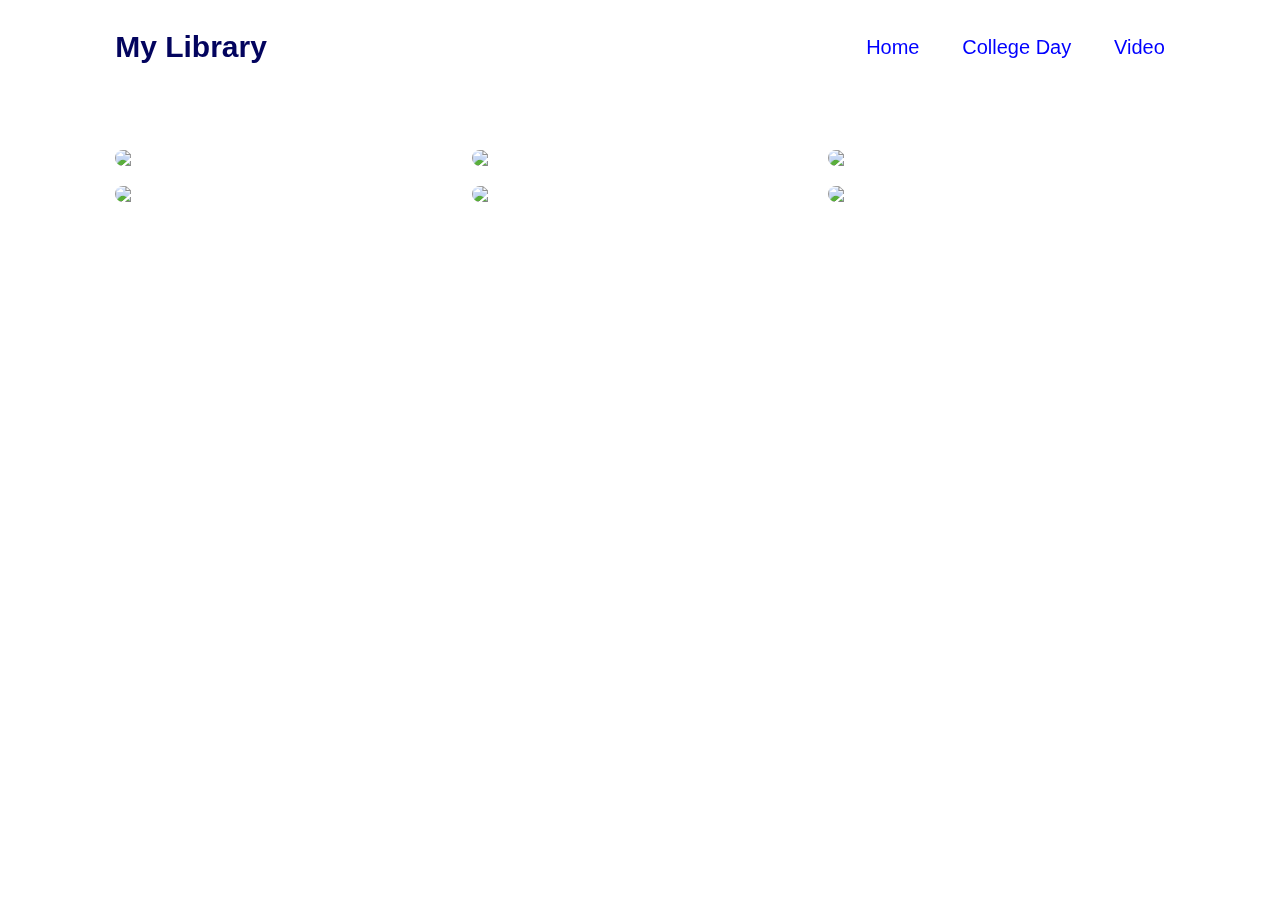
==== College.html @ 1572503e "Add files via upload" ====
<!DOCTYPE html>
<html lang="en">
<head>
    <meta charset="UTF-8">
    <meta name="viewport" content="width=device-width, initial-scale=1.0">
    <link rel="stylesheet" href="STYLE.css">
    <title>Document</title>

<style>
    .gallery {
        display: grid;
        grid-template-columns: repeat(auto-fill, minmax(250px, 1fr));
        gap: 2rem;
        margin-top: 10rem;
    }

    .gallery-item {
        position: relative; 
    }

    .gallery img {
        border-radius: 1rem;
        box-shadow: 0 0 25px white;
        transition: 0.3s ease;
        width: 100%; 
        height: 100%; 
        object-fit: cover;
    }

    .gallery img:hover {
        transform: scale(1.1);
    }

    .overlay {
        position: absolute; 
        padding: 2px;
        margin: 3px;
        top: 50%; 
        left: 50%; 
        transform: translate(-50%, -50%); 
        color: black; 
        font-size: 1.5rem; 
        background-color: white;
        padding: 0.5rem; 
        border-radius: 0.5rem;
        opacity: 0; 
        transition: opacity 0.3s ease; 
    }

    .gallery-item:hover .overlay {
        opacity: 2; 
    }

    .modal {
        display: none; 
        position: fixed; 
        z-index: 1; 
        left: 0;
        top: 0;
        width: 100%; 
        height: 100%; 
        overflow: auto; 
        background-color: rgba(0, 0, 0, 0.8); 
    }

    .modal-content {
        background-color: #fefefe;
        margin: 5% auto; 
        padding: 2px;
        border: 10px solid #888;
        width: 80%; 
    }

    .close {
        color: #aaa;
        float: right;
        font-size: 28px;
        font-weight: bold;
    }

    .close:hover,
    .close:focus {
        color: black;
        text-decoration: none;
        cursor: pointer;
    }
    .vid{
        position: fixed;
        right: 0;
        bottom: 0;
        min-width: 100%;
        min-height: 100%;
        z-index: -1;
    }
    
    .vid {
        filter: blur(10px);
    }
</style>

</head>
<body>
    <header>
        <a href="#" class="logo">My Library</a>

        <nav>
            <a href="index.html" class="active"> Home</a>
            <a href="College.html" >College Day</a>
            <a href="Video.html" >Video</a>
        </nav>
    </header>
    <video class="vid" autoplay muted loop class="background-video">
        <source src="opening.mp4" type="video/mp4">
    </video>
    <section >
        <div class="gallery">
            <!-- Picture 1 -->
            <div class="gallery-item" onclick="openModal('This is a description for Picture 1.')">
                <img src="Pic1.jpg" alt="Description of Picture 1">
                <span class="overlay">here i am in the 10th floor to participate for all students to be rewarded as dean's lister</span>
            </div>
            <!-- Picture 2 -->
            <div class="gallery-item" onclick="openModal('This is a description for Picture 2.')">
                <img src="Pic2.jpg" alt="Description of Picture 2">
                <span class="overlay">me and the boys as dancers for the CSS in first day of 36th foundation day</span>
            </div>
            <!-- Picture 3 -->
            <div class="gallery-item" onclick="openModal('This is a description for Picture 3.')">
                <img src="Pic3.jpg" alt="Description of Picture 3">
                <span class="overlay">Smile kay picturan daw HAHAHHA</span>
            </div>
            <!-- Picture 4 -->
            <div class="gallery-item" onclick="openModal('This is a description for Picture 4.')">
                <img src="Pic4.jpg" alt="Description of Picture 4">
                <span class="overlay">taking a selfie before the event is starting</span>
            </div>
            <!-- Picture 5 -->
            <div class="gallery-item" onclick="openModal('This is a description for Picture 5.')">
                <img src="Pic5.jpg" alt="Description of Picture 5">
                <span class="overlay">we are attending for the last event for the theatrical play and mr ambassador & ambassadress</span>
            </div>
            <!-- Picture 6 -->
            <div class="gallery-item" onclick="openModal('This is a description for Picture 6.')">
                <img src="Pic6.jpg" alt="Description of Picture 6">
                <span class="overlay">taking a group for the members of la proza for giving their incredible performance and dedication for the craft and participate in the event</span>
            </div>
            
        </div>
        
        <!-- Modal Structure -->
        <div id="myModal" class="modal">
            <div class="modal-content">
                <span class="close" onclick="closeModal()">&times;</span>
                <p id="modal-description"></p>
            </div>
        </div>
        
    </section>
</body>
</html>
---- STYLE.css ----
*{
    margin: 0;
    padding: 0;
    box-sizing: border-box;
    text-decoration: none;
    border: none;
    outline: none;
    font-family: 'Poppins', sans-serif;
}

html{
    font-size: 62.5%;
}

body{
    width: 100%;
    height: 100vh;
    overflow-x: hidden;
    background-color: white;
    color: white;
}

header{
    margin-top: 20px;
    position: fixed;
    top: 0;
    left: 0;
    width: 100%;
    padding: 1rem 9%;
    background-color: transparent;
    filter: drop-shadow(10px);
    display: flex;
    justify-content: space-between;
    align-items: center;
    z-index: 100;
}

.logo{
    font-size: 3rem;
    color: #03045e;
    font-weight: 800;
    cursor: pointer;
    transition: 0.5s ease;

}

.logo:hover{
    transform: scale(1.1);
    text-shadow: 0 0 25px blue;
}

nav a{
    font-size: 2rem;
    color: blue;
    margin-left: 4rem;
    font-weight: 500;
    transition: 0.3s ease;
    border-bottom: 3px solid transparent;
}

nav a:hover{
    color: #03045e;
    border-bottom: 3px solid blue;
}

@media(max-width:995px){
    nav{
        /* position: absolute; */
        display: none;
        top: 0;
        right: 0;
        width: 40%;
        border-left: 3px solid red;
        border-bottom: 3px solid red;
        border-bottom-left-radius: 2rem;
        padding: 1rem solid;
        background-color: white;
        border-top: 0.1rem solid white;
    }

    nav.active{
        display: block;
    }

    nav a{
        display: block;
        font-size: 2rem;
        margin: 3rem 0;
    }

    nav a:hover,
    nav a.active{
        padding: 1rem;
        border-radius: 0.5rem;
        border-bottom: 0.5rem solid red;
    }
}

section{
    min-height: 100vh;
    padding: 5rem 9% 5rem;
}

.home{
    display: flex;
    justify-content: center;
    align-items: center;
    gap: 8rem;
    background-color: black;
}

.home .home-content h1{
    font-size: 6rem;
    font-weight: 700;
    line-height: 1.3;
}

span{
    color: white;
}
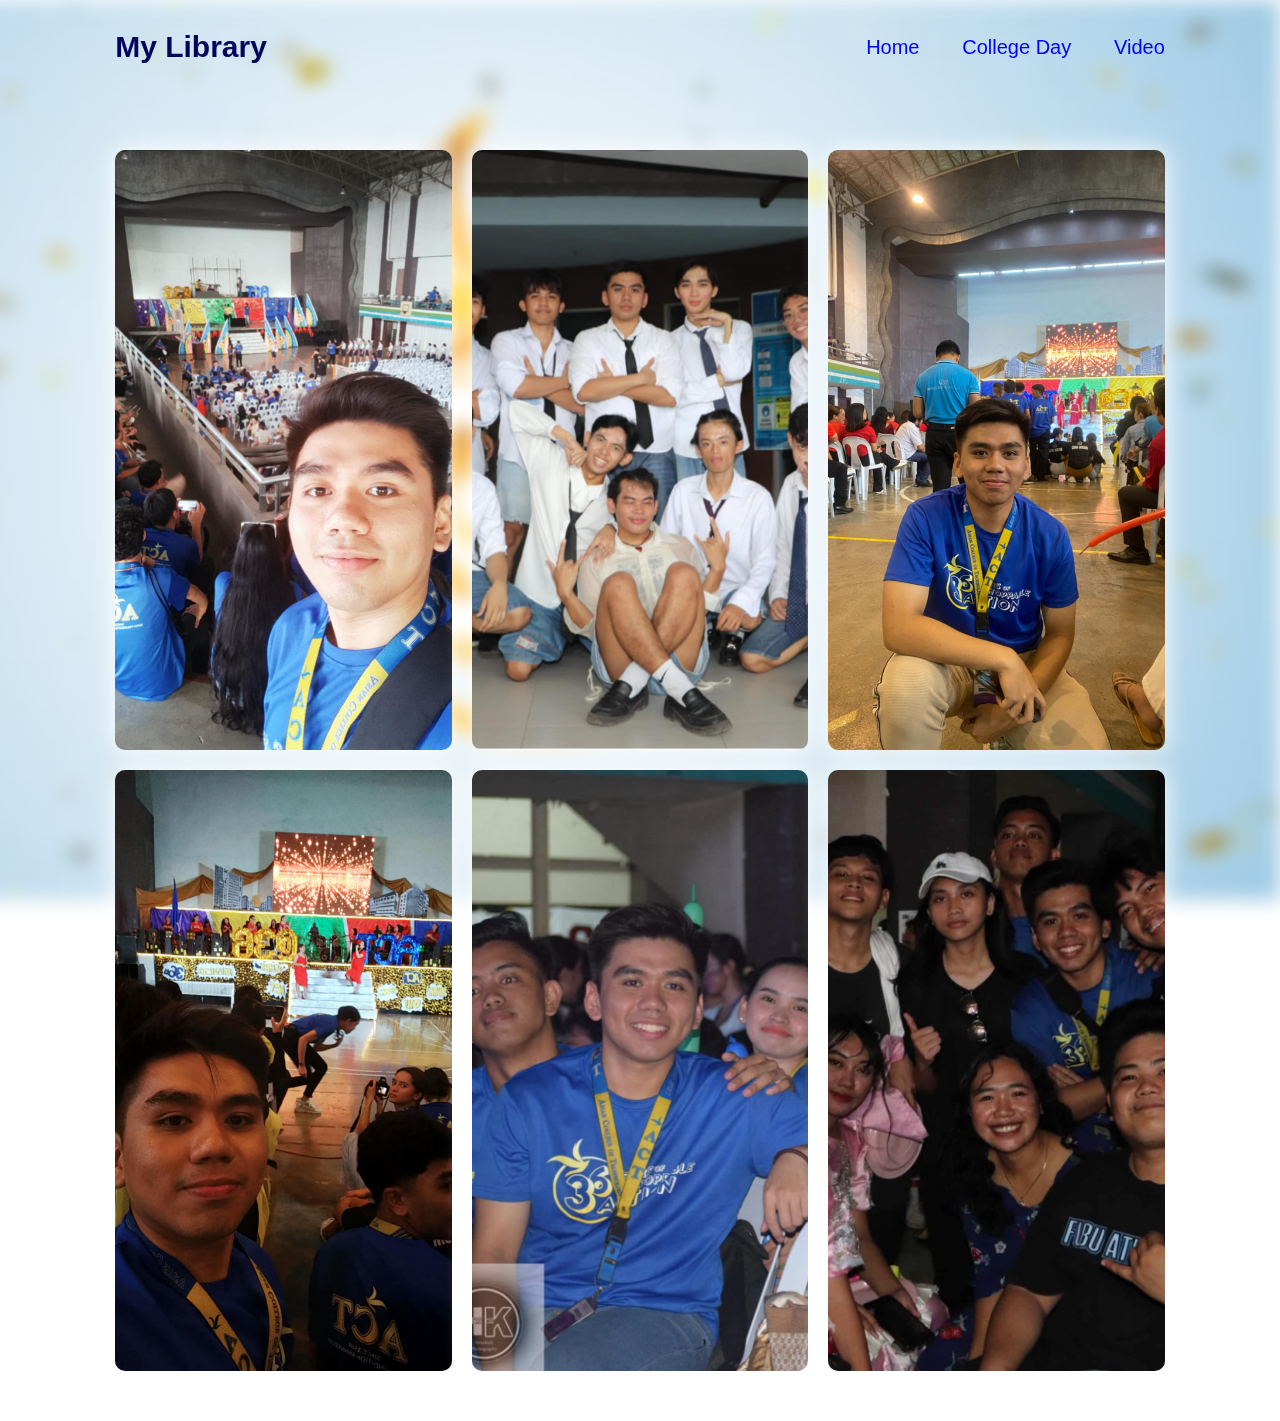
==== commit 6dd635e3: "Update College.html" ====
--- a/College.html
+++ b/College.html
@@ -116,32 +116,32 @@
         <div class="gallery">
             <!-- Picture 1 -->
             <div class="gallery-item" onclick="openModal('This is a description for Picture 1.')">
-                <img src="Pic1.jpg" alt="Description of Picture 1">
+                <img src="pic1.jpg" alt="Description of Picture 1">
                 <span class="overlay">here i am in the 10th floor to participate for all students to be rewarded as dean's lister</span>
             </div>
             <!-- Picture 2 -->
             <div class="gallery-item" onclick="openModal('This is a description for Picture 2.')">
-                <img src="Pic2.jpg" alt="Description of Picture 2">
+                <img src="pic2.jpg" alt="Description of Picture 2">
                 <span class="overlay">me and the boys as dancers for the CSS in first day of 36th foundation day</span>
             </div>
             <!-- Picture 3 -->
             <div class="gallery-item" onclick="openModal('This is a description for Picture 3.')">
-                <img src="Pic3.jpg" alt="Description of Picture 3">
+                <img src="pic3.jpg" alt="Description of Picture 3">
                 <span class="overlay">Smile kay picturan daw HAHAHHA</span>
             </div>
             <!-- Picture 4 -->
             <div class="gallery-item" onclick="openModal('This is a description for Picture 4.')">
-                <img src="Pic4.jpg" alt="Description of Picture 4">
+                <img src="pic4.jpg" alt="Description of Picture 4">
                 <span class="overlay">taking a selfie before the event is starting</span>
             </div>
             <!-- Picture 5 -->
             <div class="gallery-item" onclick="openModal('This is a description for Picture 5.')">
-                <img src="Pic5.jpg" alt="Description of Picture 5">
+                <img src="pic5.jpg" alt="Description of Picture 5">
                 <span class="overlay">we are attending for the last event for the theatrical play and mr ambassador & ambassadress</span>
             </div>
             <!-- Picture 6 -->
             <div class="gallery-item" onclick="openModal('This is a description for Picture 6.')">
-                <img src="Pic6.jpg" alt="Description of Picture 6">
+                <img src="pic6.jpg" alt="Description of Picture 6">
                 <span class="overlay">taking a group for the members of la proza for giving their incredible performance and dedication for the craft and participate in the event</span>
             </div>
             
@@ -157,4 +157,4 @@
         
     </section>
 </body>
-</html>+</html>
